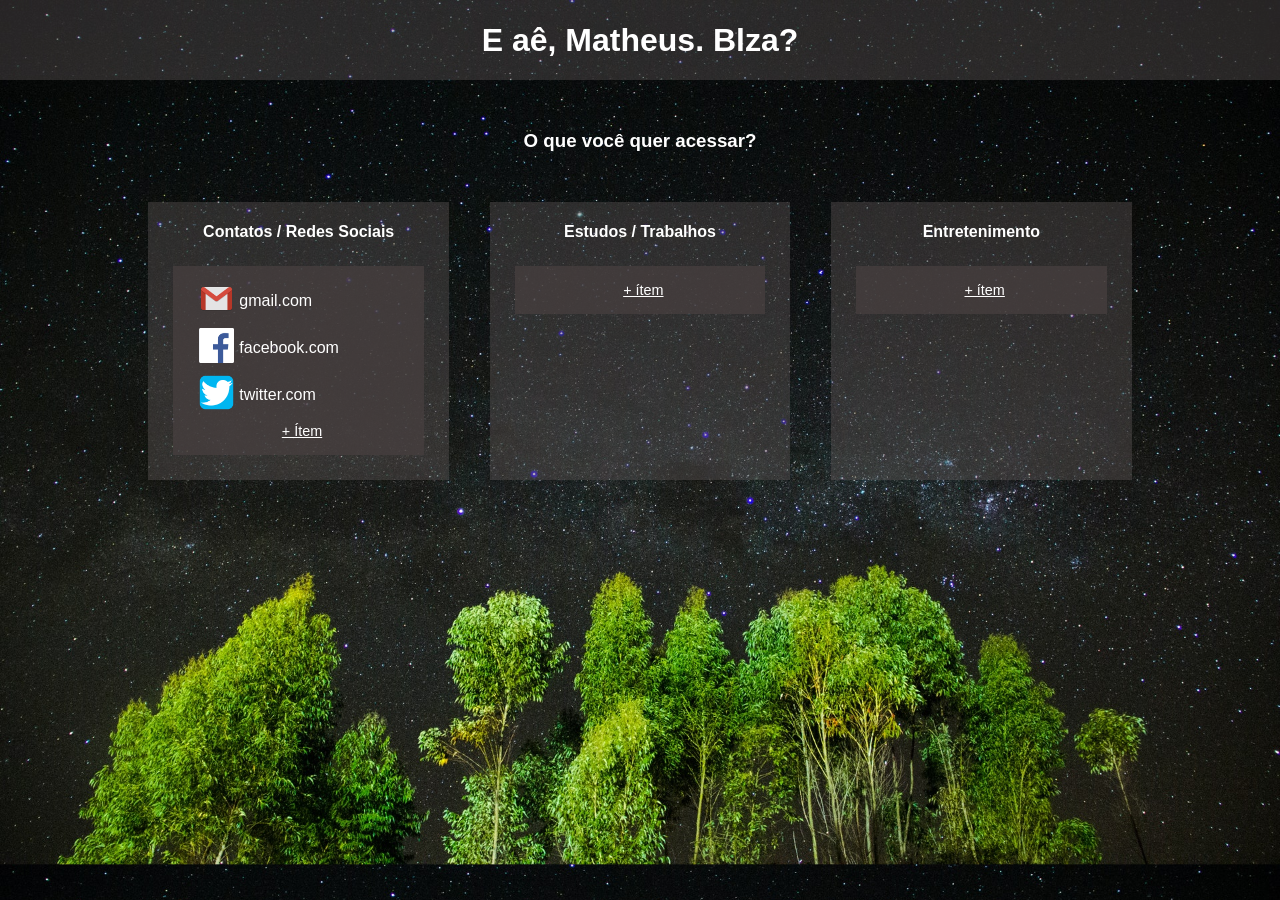
==== Web/Home/home.html @ f8267dfa "My first personal project This is my first personal project. A homepage for my own use into the brow" ====
<!DOCTYPE html>
<html lang="pt-br">
<head>
    <meta charset="UTF-8">
    <meta name="viewport" content="width=device-width, initial-scale=1.0">
    <link rel="stylesheet" href="homestyle.css">
    <title>Home Page</title>
</head>

<body>
    <header>
        <div class="cabecalho">
            <h1>E aê, Matheus. Blza?</h1>
        </div>
    </header>
    <main id="principal">

        <div class='what'>
            <h3>O que você quer acessar?</h3>
        </div>

        <div class="container">
            <div class="quadros">
                <h4>Contatos / Redes Sociais</h4>
                <div class="links">
                    <div class="linkbox">
                        <div class="cadalink">
                            <a href="https://www.gmail.com" id="gm" target="_blank"><img src="icogm.png" alt="Gmail" width="35px"></a>
                            <label for="tw">gmail.com</label>
                        </div>
                        <div class="cadalink">
                            <a href="https://www.facebook.com" id="fb" target="_blank"><img src="icofb.png" alt="Facebook" width="35px"></a>
                            <label for="fb">facebook.com</label> </br>
                        </div>
                        <div class="cadalink">
                            <a href="https://www.twitter.com" id="tw" target="_blank"><img src="icotw.png" alt="Twitter" width="35px"></a>
                            <label for="tw">twitter.com</label>
                        </div>
                        <div class="formitem">
                            <a href="#" id="additem" onclick="adicionar()">+ Ítem</a>
                        </div>
                    </div>
                </div>
            </div>

            <div class="quadros">
                <h4>Estudos / Trabalhos</h4>
                <div class="links">
                    <div class="linkbox">
                        <div class="formitem" id="teste">
                            <a href="#" class="additem">+ ítem</a>
                        </div>
                    </div>
                </div>
            </div>

            <div class="quadros">
                <h4>Entretenimento</h4>
                <div class="links">
                    <div class="linkbox">
                        <div class="formitem">
                            <a href="#" class="additem">+ ítem</a>
                        </div>
                    </div>
                </div>
            </div>

        </div>

    </main>
    <script src="homejs.js"></script>
    <footer>

    </footer>
</body>
</html>
---- Web/Home/homestyle.css ----
body {
    margin: 0;

    background-image: url('fundohome.jpg');
    background-size: 100% 180%;
    
    font-family: 'Trebuchet MS', 'Lucida Sans Unicode', 'Lucida Grande', 'Lucida Sans', Arial, sans-serif;
    color: #fff;
}

.cabecalho {
    text-align: center;
    background-color: #635a5a63;
    line-height: 5em;
    margin: 0
}

.cabecalho h1 {
    margin: 0;
}

.what {
    text-align: center;
    margin: 50px;
}

.container {
    display: flex;
    margin: 0 10%;
}

.quadros {
    margin: 0 2%;
    width: 30%;
    text-align: center;
    background-color: #635a5a63;
    
}

.links {
    display: block;
    padding: 15px;
    margin: 25px;
   
    background-color: #463f3fc5;

}

.linkbox {
    margin-left: 5%;
    text-align: left;

}

.cadalink {
    display: flex;
    align-items: center;
    margin-bottom: 0.5em;
} 

.linkbox a {
    margin-right: 0.3em;    
}

.formitem {
    text-align: center;
}

.formitem a {
    color: #fff;
    font-size: 0.9em;
}
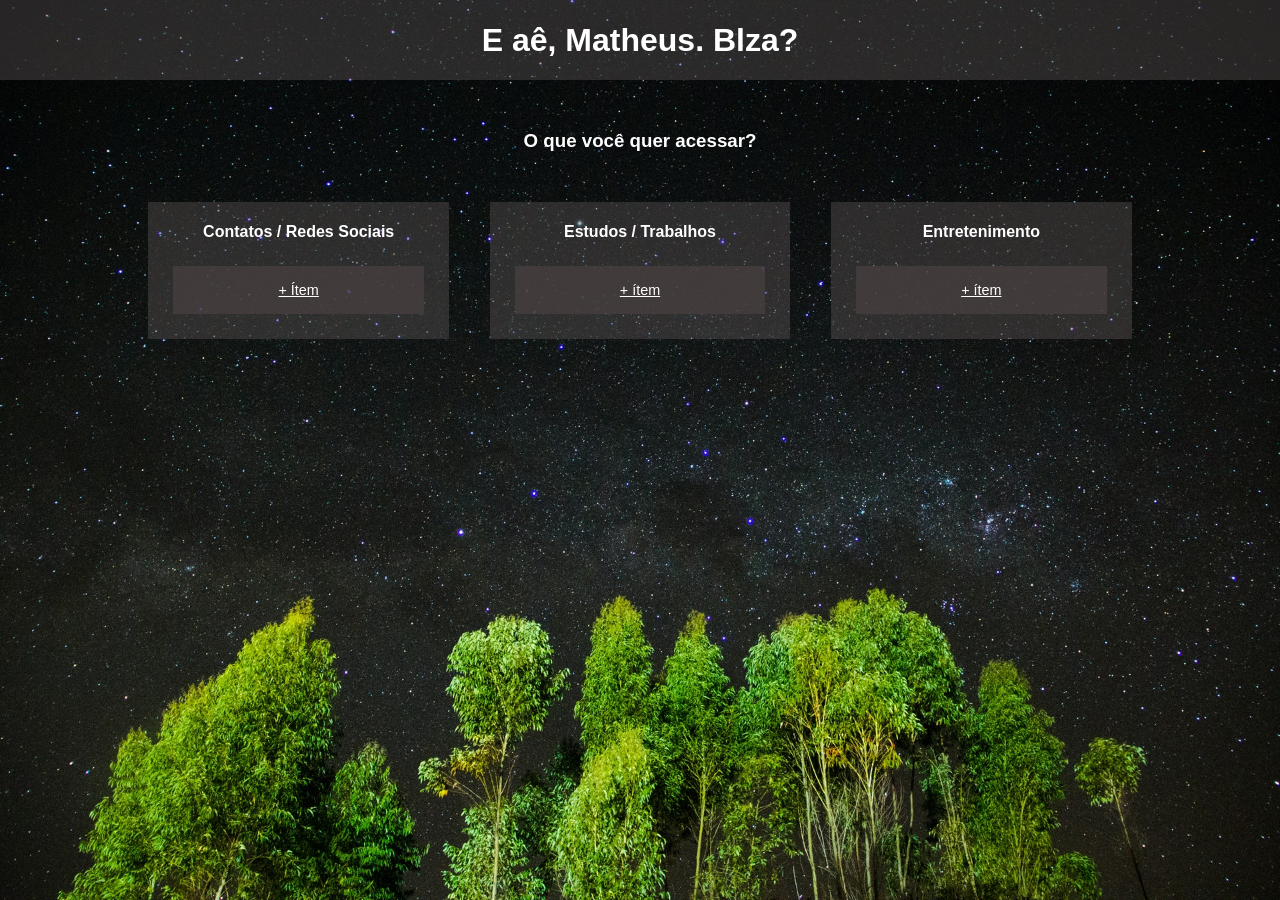
==== commit 43cbcf57: "Home 99% done. But without database. Some details are still missing, but that was what I planned." ====
--- a/Web/Home/home.html
+++ b/Web/Home/home.html
@@ -4,6 +4,7 @@
     <meta charset="UTF-8">
     <meta name="viewport" content="width=device-width, initial-scale=1.0">
     <link rel="stylesheet" href="homestyle.css">
+    <link rel="stylesheet" href="formstyle.css">
     <title>Home Page</title>
 </head>
 
@@ -18,49 +19,40 @@
         <div class='what'>
             <h3>O que você quer acessar?</h3>
         </div>
-
+       
         <div class="container">
             <div class="quadros">
-                <h4>Contatos / Redes Sociais</h4>
+                <h4 id="social">Contatos / Redes Sociais</h4>
                 <div class="links">
-                    <div class="linkbox">
-                        <div class="cadalink">
-                            <a href="https://www.gmail.com" id="gm" target="_blank"><img src="icogm.png" alt="Gmail" width="35px"></a>
-                            <label for="tw">gmail.com</label>
-                        </div>
-                        <div class="cadalink">
-                            <a href="https://www.facebook.com" id="fb" target="_blank"><img src="icofb.png" alt="Facebook" width="35px"></a>
-                            <label for="fb">facebook.com</label> </br>
-                        </div>
-                        <div class="cadalink">
-                            <a href="https://www.twitter.com" id="tw" target="_blank"><img src="icotw.png" alt="Twitter" width="35px"></a>
-                            <label for="tw">twitter.com</label>
-                        </div>
-                        <div class="formitem">
-                            <a href="#" id="additem" onclick="adicionar()">+ Ítem</a>
-                        </div>
+                    <div class="linkbox" id="listsocial">
+                        
+                    </div>
+                    <div class="formitem">
+                        <a href="#" id="additem" onclick="addsocial()">+ Ítem</a>
                     </div>
                 </div>
             </div>
 
             <div class="quadros">
-                <h4>Estudos / Trabalhos</h4>
+                <h4 id='work'>Estudos / Trabalhos</h4>
                 <div class="links">
-                    <div class="linkbox">
-                        <div class="formitem" id="teste">
-                            <a href="#" class="additem">+ ítem</a>
-                        </div>
+                    <div class="linkbox" id="listwork">
+                        
+                    </div>
+                    <div class="formitem">
+                        <a href="#" class="additem" onclick="addwork()">+ ítem</a>
                     </div>
                 </div>
             </div>
 
             <div class="quadros">
-                <h4>Entretenimento</h4>
+                <h4 id='enter'>Entretenimento</h4>
                 <div class="links">
-                    <div class="linkbox">
-                        <div class="formitem">
-                            <a href="#" class="additem">+ ítem</a>
-                        </div>
+                    <div class="linkbox" id="listenter">
+                        
+                    </div>
+                    <div class="formitem">
+                        <a href="#" class="additem" onclick="addenter()">+ ítem</a>
                     </div>
                 </div>
             </div>
@@ -68,7 +60,9 @@
         </div>
 
     </main>
+
     <script src="homejs.js"></script>
+
     <footer>
 
     </footer>
--- a/Web/Home/homestyle.css
+++ b/Web/Home/homestyle.css
@@ -2,8 +2,9 @@
     margin: 0;
 
     background-image: url('fundohome.jpg');
-    background-size: 100% 180%;
-    
+    background-size: 100% 100%;   
+    background-attachment: fixed;
+
     font-family: 'Trebuchet MS', 'Lucida Sans Unicode', 'Lucida Grande', 'Lucida Sans', Arial, sans-serif;
     color: #fff;
 }
@@ -54,13 +55,17 @@
 
 .cadalink {
     display: flex;
+    margin-bottom: 0.5em;
+    margin-right: 0.3em;  
+    
     align-items: center;
-    margin-bottom: 0.5em;
-} 
+}
 
-.linkbox a {
-    margin-right: 0.3em;    
+.cadalink a {
+    text-decoration: none;
+    color: #fff;
 }
+
 
 .formitem {
     text-align: center;
--- a/Web/Home/formstyle.css
+++ b/Web/Home/formstyle.css
@@ -0,0 +1,24 @@
+#form {
+    margin: 2%;
+    background: #635a5a63;
+    width: 100%;
+    padding: 1%;
+    text-align: center;
+    line-height: 1.5em;
+}
+
+#addFav {
+    width: 60px;
+    height: 30px;
+}
+
+#insLink {
+    width: 400px;
+    margin-right: 10px;
+    
+    
+}
+
+#catLink {
+    margin-right: 10px;
+}
